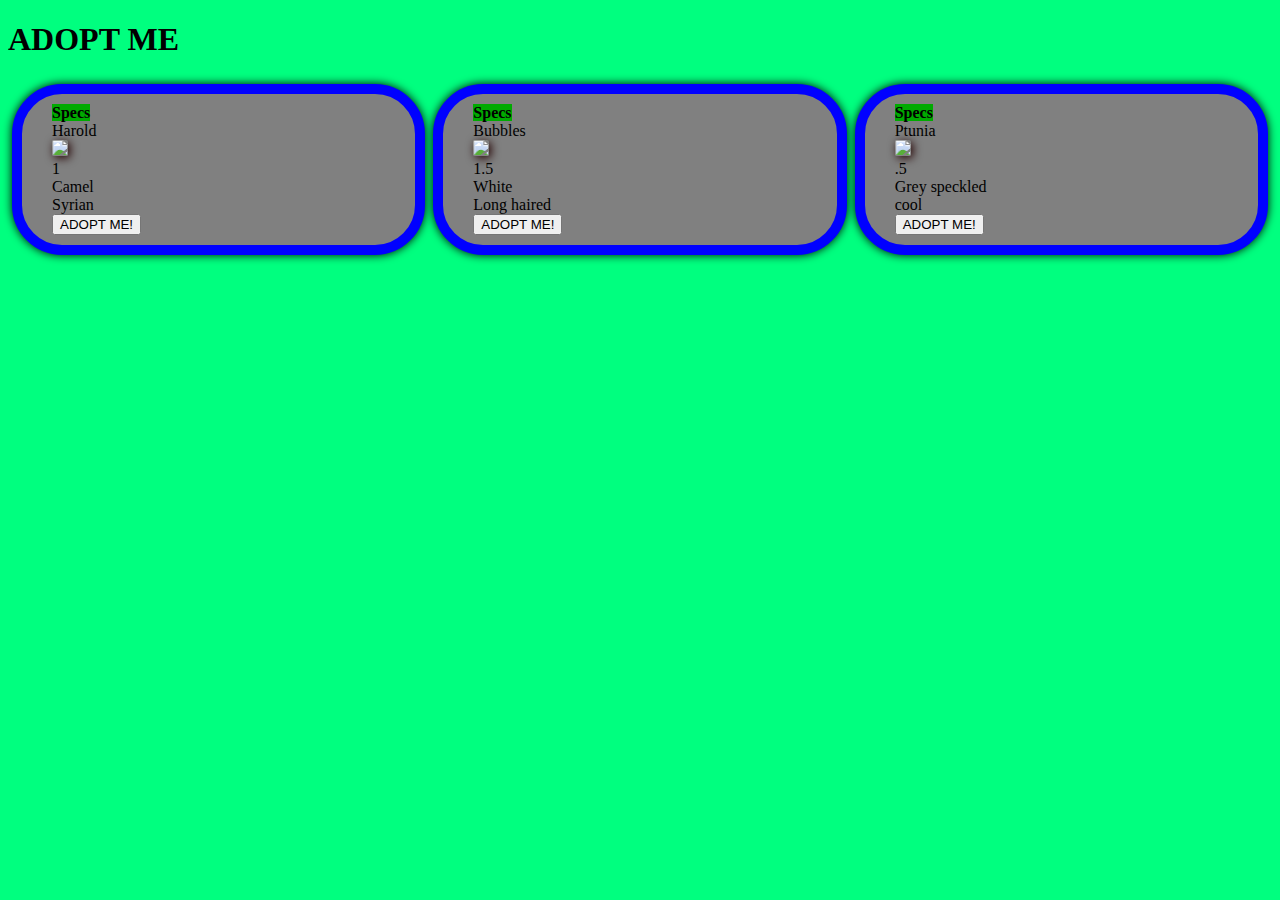
==== index.html @ 7d012b5e "Initial commit" ====
<!DOCTYPE html>
<html>
  <head>
    <link rel="stylesheet" type="text/css" href="pets.css"/>
  </head>
  <body>
    <h1>ADOPT ME</h1>
    <div class="content">
      <div class="pets">
        <div class="description">
          <div class="header">
            <div class="name">Harold</div>
          </div>
          <div class="Harold">
            <img class="img" src=https://www.peta.org/wp-content/uploads/2016/09/hamster-602x401.jpg>
            <div class="Harold">1</div>
            <div class="Harold">Camel</div>
            <div class="Harold">Syrian</div>
            <a href="contact.html"><button>ADOPT ME!</button></a>
          </div>
        </div>
        <div class="description">
          <div class="header">
            <div class="name">Bubbles</div>
          </div>
          <div class="Bubbles">
            <img class="img" src=https://cdn.pixabay.com/photo/2015/03/26/09/41/hamster-690108_960_720.jpg>
            <div class="Bubbles">1.5</div>
            <div class="Bubbles">White</div>
            <div class="Bubbles">Long haired</div>
            <a href="contact.html"><button>ADOPT ME!</button></a>
          </div>
        </div>
        <div class="description">
          <div class="header">
            <div class="name">Ptunia</div>
          </div>
          <div class="Ptunia">
            <img class="img" src=https://i.pinimg.com/736x/83/0b/8e/830b8e78e0ec60dd19b76a7530761ff2--russian-dwarf-hamster-dwarf-hamsters.jpg>
            <div class="Ptunia">.5</div>
            <div class="Ptunia">Grey speckled</div>
            <div class="Ptunia">cool</div>
            <a href="contact.html"><button>ADOPT ME!</button></a>
          </div>
        </div>
      </div>
    </div>
  </body>
</html>
---- pets.css ----
body{
    background-color: springgreen;
}
.pets{
  display: flex;
}
.name{
  flex: 2;
}
.img{
  width: 100%;
  border-radius: 2px;
  box-shadow: 2px 2px 10px #220000;
}
.description{
  margin: 4px;
  padding-top: 10px;
  padding-bottom: 10px;
  padding-right: 20px;
  padding-left: 30px;
  border: 10px solid blue;
  border-radius: 50px;
  background-color: grey;
  flex-direction:column;
  box-shadow: 0px 0px 10px #000000;
  flex: 1;
}
.description:before{
  content: "Specs";
  font-weight: bold;
  background: #00AA00;
  color: black;
}
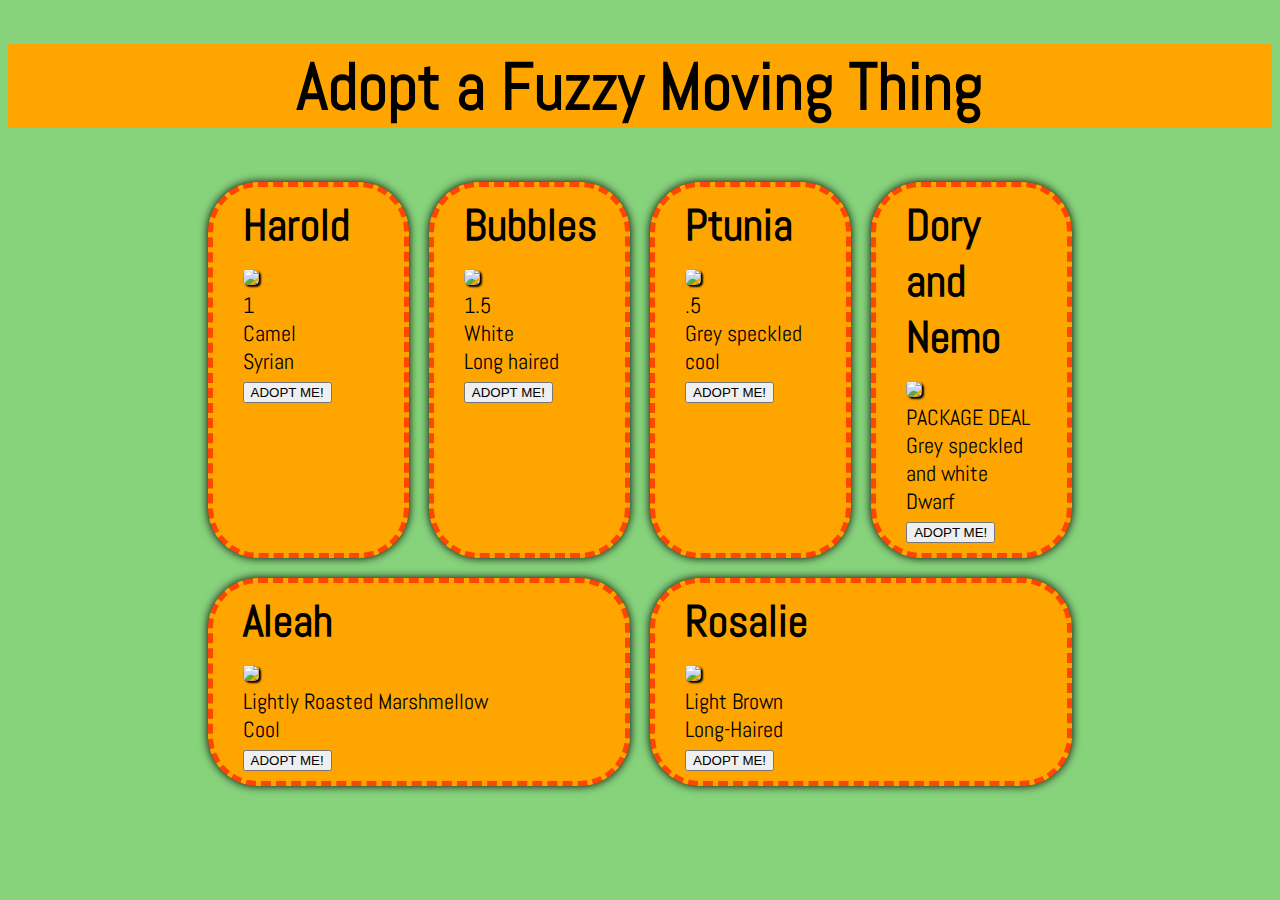
==== commit 15ccc164: "Asthetic and basic design created." ====
--- a/index.html
+++ b/index.html
@@ -4,7 +4,12 @@
     <link rel="stylesheet" type="text/css" href="pets.css"/>
   </head>
   <body>
-    <h1>ADOPT ME</h1>
+    <div class="topofpage">
+      <center>
+        <h1>Adopt a Fuzzy Moving Thing</h1>
+      </center>
+    </div>
+    <link href='https://fonts.googleapis.com/css?family=Abel' rel='stylesheet'>
     <div class="content">
       <div class="pets">
         <div class="description">
@@ -43,6 +48,40 @@
             <a href="contact.html"><button>ADOPT ME!</button></a>
           </div>
         </div>
+        <div class="description">
+          <div class="header">
+            <div class="name">Dory and Nemo</div>
+          </div>
+          <div class="dorynemo">
+            <img class="img" src=http://squeaksandnibbles.com/wp-content/uploads/2017/05/hamsters-and-grapes.jpg>
+            <div class="dorynemo">PACKAGE DEAL</div>
+            <div class="dorynemo">Grey speckled and white</div>
+            <div class="dorynemo">Dwarf</div>
+            <a href="contact.html"><button>ADOPT ME!</button></a>
+          </div>
+        </div>
+        <div class="description">
+          <div class="header">
+            <div class="name">Aleah</div>
+          </div>
+          <div class="aleah">
+            <img class="img" src=https://www.petakids.com/wp-content/uploads/2014/07/all-about-hamsters-gerbils-2.jpg>
+            <div class="aleah">Lightly Roasted Marshmellow</div>
+            <div class="aleah">Cool</div>
+            <a href="contact.html"><button>ADOPT ME!</button></a>
+          </div>
+        </div>
+        <div class="description">
+          <div class="header">
+            <div class="name">Rosalie</div>
+          </div>
+          <div class="rosalie">
+            <img class="img" src=http://www.niemanlab.org/images/hamsterwheel.jpg>
+            <div class="rosalie">Light Brown</div>
+            <div class="rosalie">Long-Haired</div>
+            <a href="contact.html"><button>ADOPT ME!</button></a>
+          </div>
+        </div>
       </div>
     </div>
   </body>
--- a/pets.css
+++ b/pets.css
@@ -1,33 +1,47 @@
 body{
-    background-color: springgreen;
+    background-color: #87D37C;
+    font-family: 'Abel';font-size: 22px;
+}
+.topofpage{
+  background-color: orange;
+  margin: 0px;
+  font-size: 150%;
 }
 .pets{
+  flex-wrap: wrap;
+  flex-direction: row;
   display: flex;
+  margin-left: 15%;
+  margin-right: 15%;
+}
+.header{
+  font-weight: bold;
+  font-size: 200%;
+  padding-bottom: 10px;
 }
 .name{
   flex: 2;
 }
 .img{
   width: 100%;
-  border-radius: 2px;
-  box-shadow: 2px 2px 10px #220000;
+  border-radius: 5px;
+  box-shadow: 2px 2px 2px black;
 }
 .description{
-  margin: 4px;
+  margin: 10px;
   padding-top: 10px;
   padding-bottom: 10px;
   padding-right: 20px;
   padding-left: 30px;
-  border: 10px solid blue;
+  border: 5px dashed orangered;
   border-radius: 50px;
-  background-color: grey;
-  flex-direction:column;
-  box-shadow: 0px 0px 10px #000000;
+  background-color: orange;
+  flex-direction: row;
+  box-shadow: 0px 0px 10px black;
   flex: 1;
+  width: 150px
 }
 .description:before{
-  content: "Specs";
   font-weight: bold;
-  background: #00AA00;
   color: black;
 }
